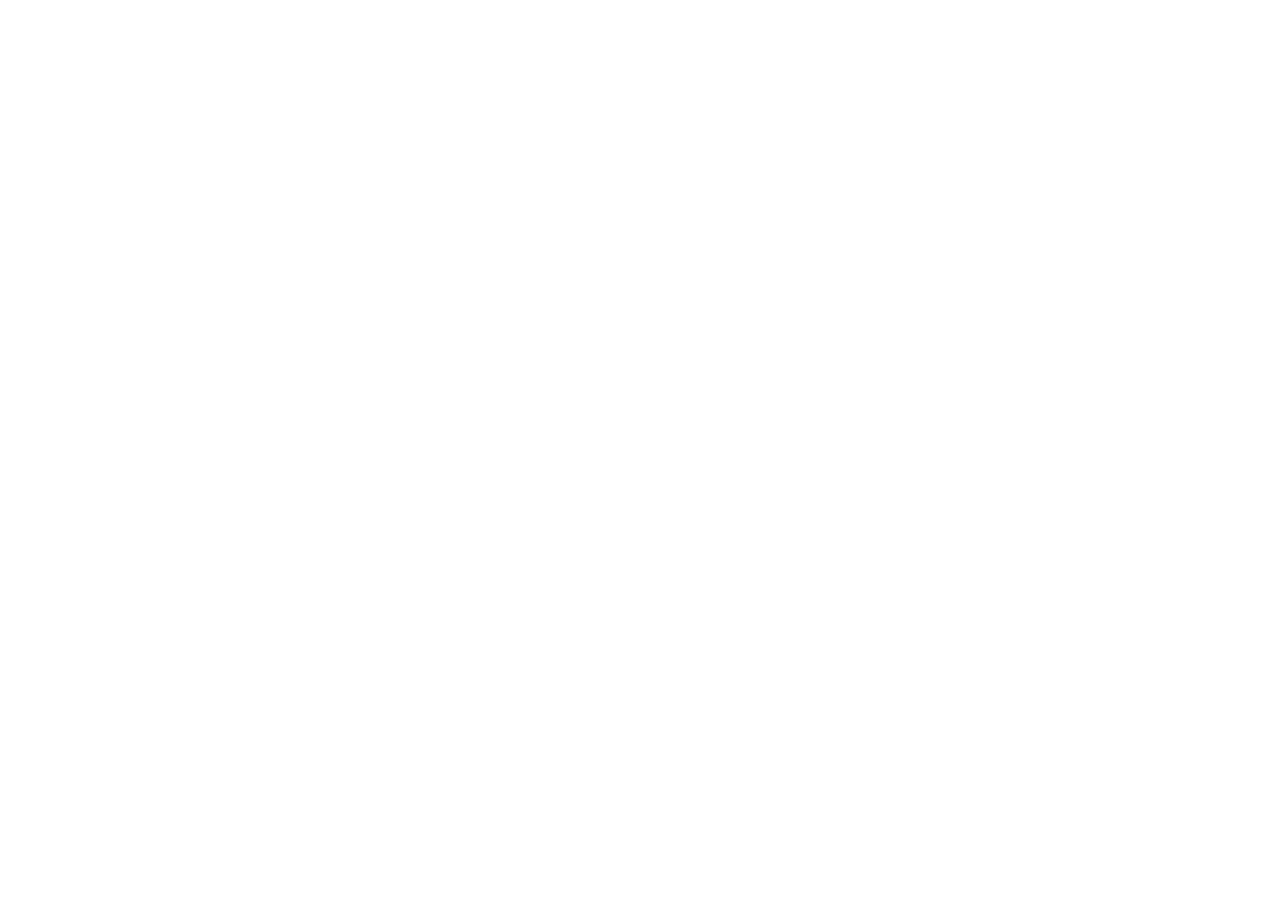
==== Question02/index.html @ 62d33d39 "---" ====
<!DOCTYPE html>
<html lang="pt-br">
<head>
    <meta charset="UTF-8">
    <meta http-equiv="X-UA-Compatible" content="IE=edge">
    <meta name="viewport" content="width=device-width, initial-scale=1.0">
    <title>Formulário</title>
</head>
<body>
    <div>
        
    </div>
</body>
</html>
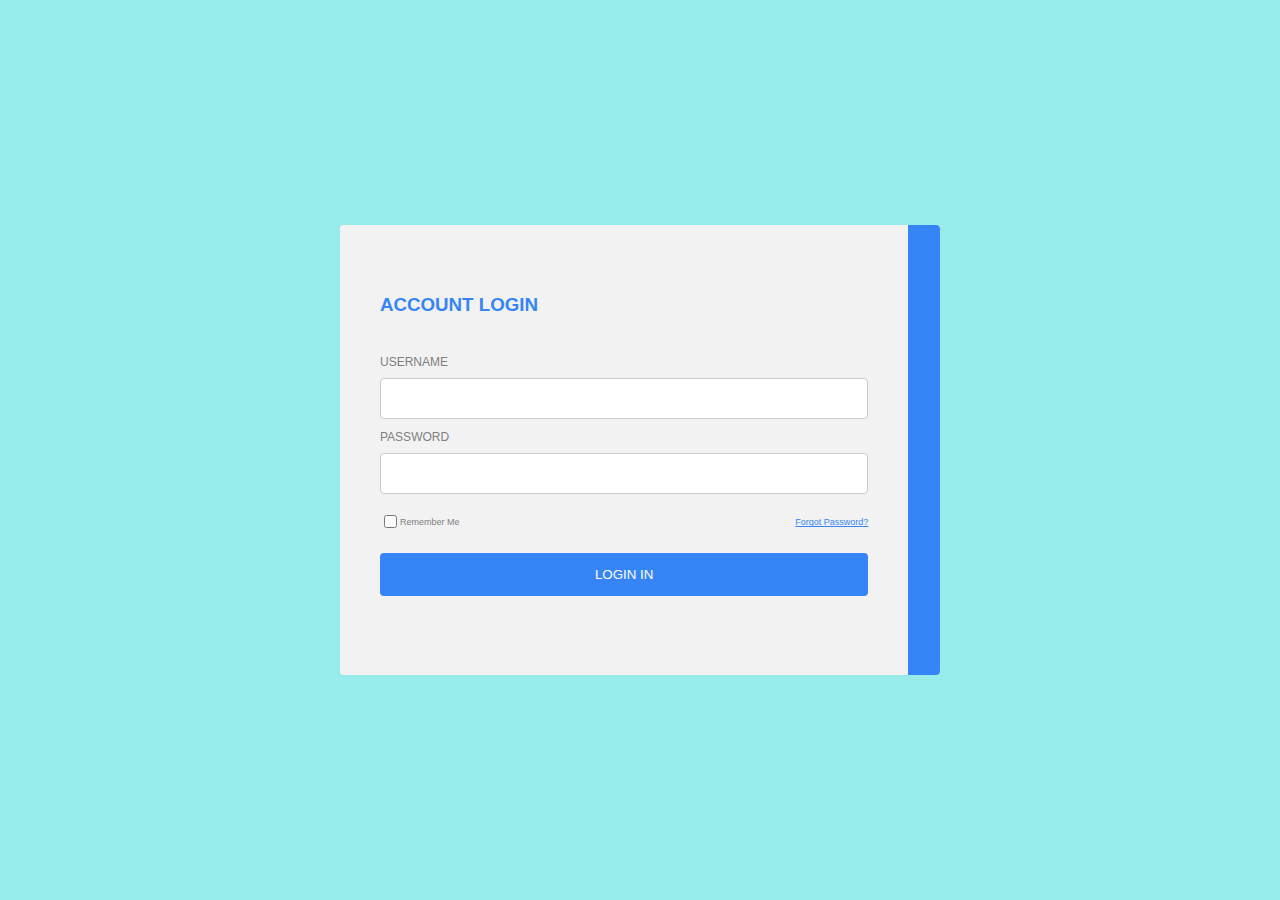
==== commit 722453e9: "Question02 pronta" ====
--- a/Question02/index.html
+++ b/Question02/index.html
@@ -1,14 +1,49 @@
 <!DOCTYPE html>
 <html lang="pt-br">
+
 <head>
     <meta charset="UTF-8">
     <meta http-equiv="X-UA-Compatible" content="IE=edge">
     <meta name="viewport" content="width=device-width, initial-scale=1.0">
+
+    <link rel="stylesheet" href="estilo.css">
+
+    <link rel="preconnect" href="https://fonts.googleapis.com">
+
     <title>Formulário</title>
 </head>
+
 <body>
-    <div>
-        
+    <div id="row">
+
+        <div id="left">
+            <form action="/action_page.php">
+                <h3>ACCOUNT LOGIN</h3><br>
+
+                <label for="name">USERNAME</label>
+                <input type="name" id="name" name="name">
+
+                <label for="password">PASSWORD</label>
+                <input type="password" id="password" name="password">
+
+                <div id="lado">
+
+                    <input type="checkbox" name="checkbox" value="checkbox">
+                    <label for="checkbox">Remember Me</label>
+
+                    <a href="">Forgot Password?</a>
+
+                </div>
+
+                <input type="submit" value="LOGIN IN">
+            </form>
+        </div>
+
+        <div id="right">
+            <button></button>
+        </div>
+
     </div>
 </body>
+
 </html>--- a/Question02/estilo.css
+++ b/Question02/estilo.css
@@ -0,0 +1,121 @@
+body{
+    font-family: 'Roboto', sans-serif;
+    background-color: #98ebeb;
+
+    width: 100%;
+    height: 100%;
+    top: 0;
+    left: 0;
+}
+
+label{
+    font-size: 12px;
+    color: gray;
+}
+
+h3, a{
+    color: #3585f7;
+}
+
+input[type=submit]:hover{
+    background-color: #367ada;
+}
+
+div{
+    border-radius: 5px;
+    background-color: #f2f2f2;
+    padding: 20px;
+}
+
+input[type=submit]{
+    width: 100%;
+    background-color: #3585f7;
+    color: white;
+    padding: 14px 20px;
+    margin: 8px 0;
+    border: none;
+    border-radius: 4px;
+    cursor: pointer;
+}
+
+input[type=name], input[type=password], select{
+    width: 100%;
+    padding: 12px 20px;
+    margin: 8px 0;
+    display: inline-block;
+    border: 1px solid #ccc;
+    border-radius: 4px;
+    box-sizing: border-box;
+}
+
+#lado{
+    width: 100%;
+    display: inline-block;
+    padding: 10px 0 10px 0;
+
+}
+
+input[type=checkbox]{
+    float: left;
+}
+
+#lado label{
+    float: left;
+    font-size: 9px;
+    padding-top: 5px;
+}
+
+#lado a{
+    float: right;
+    font-size: 9px;
+    padding-top: 5px;
+}
+
+#row{
+    width: 600px;
+    height: 450px;
+    top: 50%;
+    left: 50%;
+    margin-top: -225px;
+    margin-left: -300px;
+    
+    padding: 0;
+    border-radius: 4px;
+
+    display: flex;
+    flex-flow: row;
+    position: absolute;
+}
+
+#left{
+    flex-grow: 1;
+    flex-basis: auto;
+
+    padding: 50px 40px 50px 40px;
+
+}
+
+#right:hover{
+    background-color: #367ada;
+}
+
+#right{
+    flex-grow: 0;
+    flex-basis: 55px;
+
+
+    border-radius: 0 4px 4px 0;
+    padding: 0;
+}
+
+button{
+    background-color: #3585f7;
+    border: 0;
+    block-size: auto;
+
+    width: 100%;
+    height: 100%;
+
+    padding: 0;
+    border-radius: 0 4px 4px 0;
+}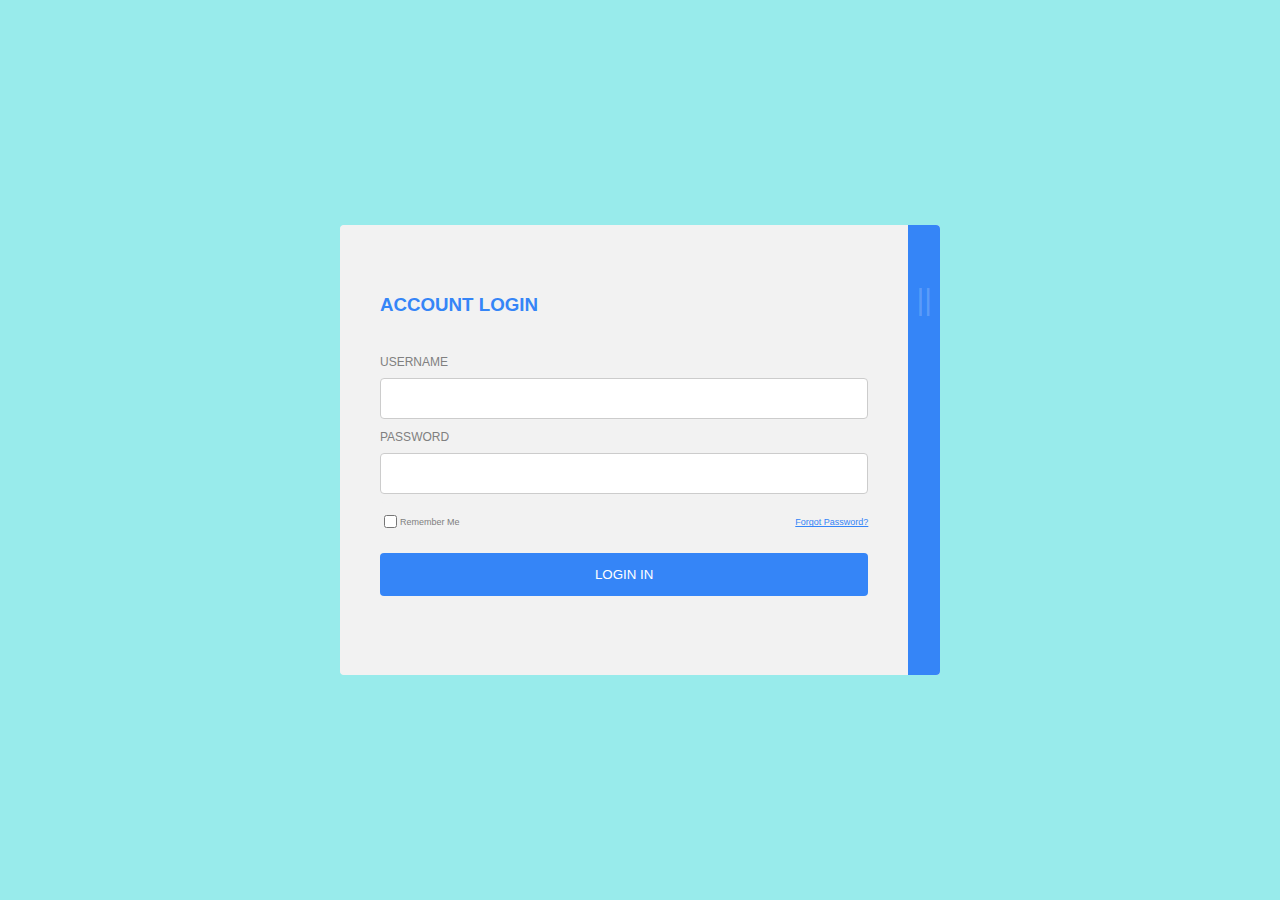
==== commit 732e9daf: "quase pronto" ====
--- a/Question02/index.html
+++ b/Question02/index.html
@@ -31,6 +31,7 @@
                     <input type="checkbox" name="checkbox" value="checkbox">
                     <label for="checkbox">Remember Me</label>
 
+
                     <a href="">Forgot Password?</a>
 
                 </div>
@@ -40,7 +41,7 @@
         </div>
 
         <div id="right">
-            <button></button>
+            <button><p>||</p></button>
         </div>
 
     </div>
--- a/Question02/estilo.css
+++ b/Question02/estilo.css
@@ -1,4 +1,4 @@
-body{
+body {
     font-family: 'Roboto', sans-serif;
     background-color: #98ebeb;
 
@@ -8,26 +8,27 @@
     left: 0;
 }
 
-label{
+label {
     font-size: 12px;
     color: gray;
 }
 
-h3, a{
+h3,
+a {
     color: #3585f7;
 }
 
-input[type=submit]:hover{
+input[type=submit]:hover {
     background-color: #367ada;
 }
 
-div{
+div {
     border-radius: 5px;
     background-color: #f2f2f2;
     padding: 20px;
 }
 
-input[type=submit]{
+input[type=submit] {
     width: 100%;
     background-color: #3585f7;
     color: white;
@@ -38,7 +39,9 @@
     cursor: pointer;
 }
 
-input[type=name], input[type=password], select{
+input[type=name],
+input[type=password],
+select {
     width: 100%;
     padding: 12px 20px;
     margin: 8px 0;
@@ -48,37 +51,37 @@
     box-sizing: border-box;
 }
 
-#lado{
+#lado {
     width: 100%;
     display: inline-block;
     padding: 10px 0 10px 0;
 
 }
 
-input[type=checkbox]{
+input[type=checkbox] {
     float: left;
 }
 
-#lado label{
+#lado label {
     float: left;
     font-size: 9px;
     padding-top: 5px;
 }
 
-#lado a{
+#lado a {
     float: right;
     font-size: 9px;
     padding-top: 5px;
 }
 
-#row{
+#row {
     width: 600px;
     height: 450px;
     top: 50%;
     left: 50%;
     margin-top: -225px;
     margin-left: -300px;
-    
+
     padding: 0;
     border-radius: 4px;
 
@@ -87,7 +90,7 @@
     position: absolute;
 }
 
-#left{
+#left {
     flex-grow: 1;
     flex-basis: auto;
 
@@ -95,11 +98,11 @@
 
 }
 
-#right:hover{
+#right:hover {
     background-color: #367ada;
 }
 
-#right{
+#right {
     flex-grow: 0;
     flex-basis: 55px;
 
@@ -108,7 +111,7 @@
     padding: 0;
 }
 
-button{
+button {
     background-color: #3585f7;
     border: 0;
     block-size: auto;
@@ -118,4 +121,11 @@
 
     padding: 0;
     border-radius: 0 4px 4px 0;
+}
+
+button p {
+    color: rgba(255, 255, 255, 0.2);
+    font-size: 30px;
+    position: relative;
+    bottom: 150px;
 }